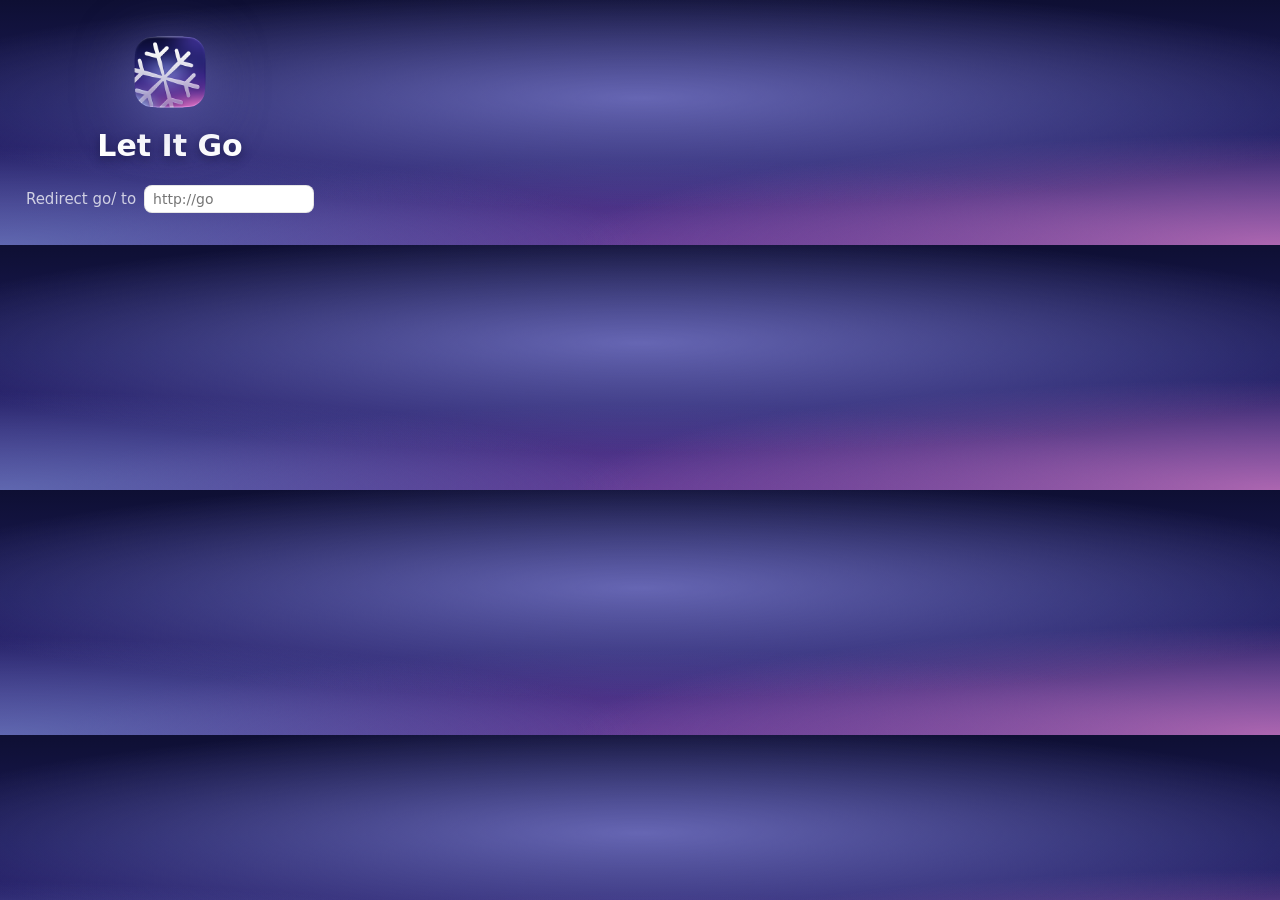
==== extension/popup/popup.html @ 0f902245 "Open a popover with the redirect field from the toolbar button" ====
<!doctype html>
<html lang="en">
<head>
  <meta charset="utf-8">
  <title>Let It Go</title>
  <link rel="stylesheet" href="popup.css">
</head>
<body>
  <canvas id="snow" aria-hidden="true"></canvas>
  <main>
    <img class="icon" src="../icons/icon-256.png" alt="">
    <h1>Let It Go</h1>
    <label class="redirect">
      <span>Redirect go/ to</span>
      <span class="field">
        <input id="redirect-base" type="text" placeholder="http://go" spellcheck="false" autocomplete="off" autocapitalize="off">
        <span id="feedback" aria-live="polite"></span>
      </span>
    </label>
  </main>
  <script src="popup.js"></script>
</body>
</html>
---- extension/popup/popup.css ----
/* The app window's look: always dark, on the app icon's gradient. */

:root {
  --indigo-glow: #6a6ab8;
  --field-bg: #1e1e22;
  --field-text: #fff;
  --field-border: rgb(255 255 255 / 0.12);
  --saved: #66d4cf;
}

/* The field follows the system appearance, like in the app. */
@media (prefers-color-scheme: light) {
  :root {
    --field-bg: #fff;
    --field-text: #000;
    --field-border: rgb(0 0 0 / 0.1);
    --saved: #34c759;
  }
}

* {
  box-sizing: border-box;
}

html,
body {
  margin: 0;
}

body {
  position: relative;
  width: 340px;
  overflow: hidden;
  color: #fff;
  font: 13px -apple-system, system-ui, sans-serif;
  -webkit-font-smoothing: antialiased;
  user-select: none;
  /* Approximates the app's mesh gradient: deep navy at the top, a lavender
     glow in the middle and a pink dusk in the bottom corner. */
  background:
    radial-gradient(60% 45% at 50% 40%, rgb(106 106 184 / 0.95), transparent),
    radial-gradient(55% 45% at 100% 100%, rgb(192 112 184 / 0.85), transparent),
    radial-gradient(50% 40% at 0% 100%, rgb(111 128 194 / 0.7), transparent),
    radial-gradient(45% 35% at 50% 100%, rgb(106 63 152 / 0.8), transparent),
    linear-gradient(to bottom, #0e0f33, #1d1c5c 45%, #3b2d84);
}

#snow {
  position: absolute;
  inset: 0;
  width: 100%;
  height: 100%;
  pointer-events: none;
}

main {
  position: relative;
  display: flex;
  flex-direction: column;
  align-items: center;
  padding: 28px 24px 32px;
}

.icon {
  width: 88px;
  height: 88px;
  filter: drop-shadow(0 12px 28px rgb(106 106 184 / 0.6));
}

h1 {
  margin: 12px 0 22px;
  font-size: 30px;
  font-weight: 700;
  text-shadow: 0 3px 10px rgb(14 15 51 / 0.55);
}

.redirect {
  display: flex;
  align-items: center;
  gap: 8px;
  font-size: 15px;
}

.redirect > span:first-child {
  color: rgb(255 255 255 / 0.75);
  white-space: nowrap;
}

.field {
  position: relative;
  display: block;
  width: 170px;
}

.field.shake {
  animation: shake 0.31s linear;
}

@keyframes shake {
  20% { transform: translateX(-8px); }
  42% { transform: translateX(7px); }
  65% { transform: translateX(-5px); }
  84% { transform: translateX(3px); }
}

input {
  width: 100%;
  height: 28px;
  padding: 0 26px 0 8px;
  border: 1px solid var(--field-border);
  border-radius: 8px;
  outline: none;
  background: var(--field-bg);
  color: var(--field-text);
  font: inherit;
  font-size: 14px;
  user-select: text;
}

input:focus {
  box-shadow: 0 0 0 3px color-mix(in srgb, -apple-system-control-accent 60%, transparent);
}

#feedback {
  position: absolute;
  top: 50%;
  right: 9px;
  font-size: 12px;
  font-weight: 700;
  opacity: 0;
  transform: translateY(-50%) scale(0.5);
  transition: opacity 0.2s, transform 0.2s;
  pointer-events: none;
}

#feedback.saved,
#feedback.invalid {
  opacity: 1;
  transform: translateY(-50%) scale(1);
}

#feedback.saved {
  color: var(--saved);
}

#feedback.invalid {
  color: #ff453a;
}
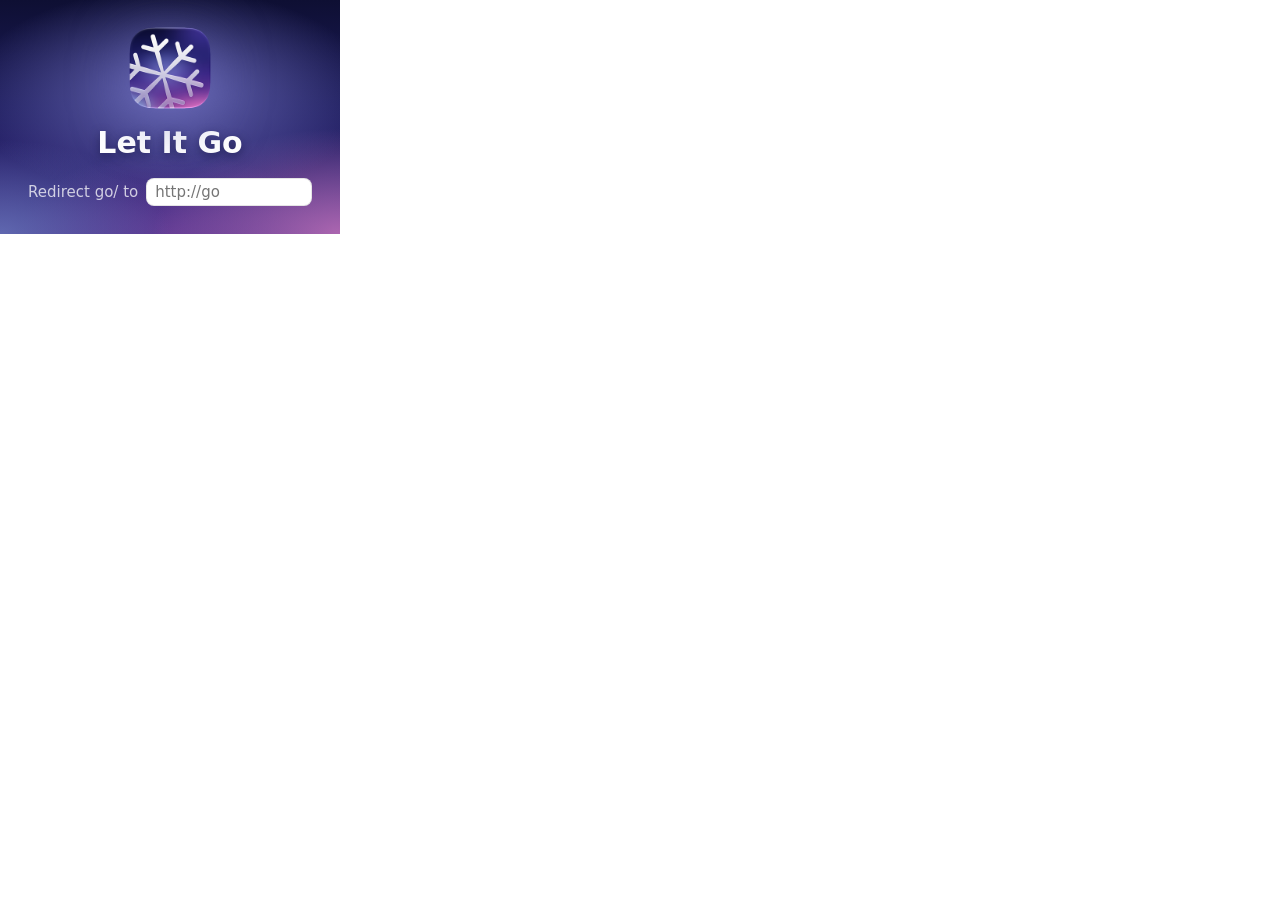
==== commit 0ac80df1: "Draw the extension's iPhone sheet under its safe areas, keeping the content out of them" ====
--- a/extension/popup/popup.html
+++ b/extension/popup/popup.html
@@ -2,6 +2,9 @@
 <html lang="en">
 <head>
   <meta charset="utf-8">
+  <!-- On iPhone, lets the page draw under the sheet's safe areas, so the
+       gradient reaches its edges; popup.css keeps the content out of them. -->
+  <meta name="viewport" content="width=device-width, initial-scale=1, viewport-fit=cover">
   <title>Let It Go</title>
   <link rel="stylesheet" href="popup.css">
 </head>
--- a/extension/popup/popup.css
+++ b/extension/popup/popup.css
@@ -1,7 +1,21 @@
 /* The app window's look: always dark, on the app icon's gradient. */
 
 :root {
-  --indigo-glow: #6a6ab8;
+  color-scheme: light dark;
+  /* The space around and between everything. */
+  --inset: 28px;
+
+  --text: #fff;
+  --label: rgb(255 255 255 / 0.75);
+  --title-shadow: rgb(14 15 51 / 0.55);
+  --icon-shadow: rgb(106 106 184 / 0.6);
+  --background:
+    radial-gradient(60% 45% at 50% 40%, rgb(106 106 184 / 0.95), transparent),
+    radial-gradient(55% 45% at 100% 100%, rgb(192 112 184 / 0.85), transparent),
+    radial-gradient(50% 40% at 0% 100%, rgb(111 128 194 / 0.7), transparent),
+    radial-gradient(45% 35% at 50% 100%, rgb(106 63 152 / 0.8), transparent),
+    linear-gradient(to bottom, #0e0f33, #1d1c5c 45%, #3b2d84);
+
   --field-bg: #1e1e22;
   --field-text: #fff;
   --field-border: rgb(255 255 255 / 0.12);
@@ -31,18 +45,55 @@
   position: relative;
   width: 340px;
   overflow: hidden;
-  color: #fff;
+  color: var(--text);
   font: 13px -apple-system, system-ui, sans-serif;
-  -webkit-font-smoothing: antialiased;
+  -webkit-user-select: none;
   user-select: none;
-  /* Approximates the app's mesh gradient: deep navy at the top, a lavender
-     glow in the middle and a pink dusk in the bottom corner. */
-  background:
-    radial-gradient(60% 45% at 50% 40%, rgb(106 106 184 / 0.95), transparent),
-    radial-gradient(55% 45% at 100% 100%, rgb(192 112 184 / 0.85), transparent),
-    radial-gradient(50% 40% at 0% 100%, rgb(111 128 194 / 0.7), transparent),
-    radial-gradient(45% 35% at 50% 100%, rgb(106 63 152 / 0.8), transparent),
-    linear-gradient(to bottom, #0e0f33, #1d1c5c 45%, #3b2d84);
+  cursor: default;
+}
+
+/* On iPhone the popup is a sheet as wide as the screen, and Safari zooms into
+   fields with text smaller than 16 px. */
+@media (pointer: coarse) {
+  /* The sheet is taller than the content, so the gradient fills it and the
+     content sits in the middle. */
+  body {
+    display: flex;
+    flex-direction: column;
+    justify-content: center;
+    width: auto;
+    min-width: 340px;
+    min-height: 100vh;
+  }
+
+  /* The background fills the safe areas (see the viewport tag in
+     popup.html), but nothing else goes in them. More specific than the
+     `main` rule below, which would otherwise win. */
+  body > main {
+    padding:
+      calc(var(--inset) + env(safe-area-inset-top))
+      calc(var(--inset) + env(safe-area-inset-right))
+      calc(var(--inset) + env(safe-area-inset-bottom))
+      calc(var(--inset) + env(safe-area-inset-left));
+  }
+
+  .redirect,
+  input {
+    font-size: 16px;
+  }
+
+  input {
+    height: 34px;
+  }
+}
+
+/* Not on body: Safari keeps the popover's own background, which a body
+   background would go to. */
+body::before {
+  content: "";
+  position: absolute;
+  inset: 0;
+  background: var(--background);
 }
 
 #snow {
@@ -58,38 +109,47 @@
   display: flex;
   flex-direction: column;
   align-items: center;
-  padding: 28px 24px 32px;
-}
-
+  gap: 20px;
+  padding: var(--inset);
+}
+
+/* The artwork fills the middle 80% of the image, so the negative margin
+   leaves an 80 px icon with no invisible padding around it. */
 .icon {
-  width: 88px;
-  height: 88px;
-  filter: drop-shadow(0 12px 28px rgb(106 106 184 / 0.6));
-}
-
+  width: 100px;
+  height: 100px;
+  margin: -10px;
+  filter: drop-shadow(0 12px 28px var(--icon-shadow));
+  -webkit-user-drag: none;
+}
+
+/* Trimmed to the letters, so the gaps above and below it are what they say. */
 h1 {
-  margin: 12px 0 22px;
+  margin: 0;
   font-size: 30px;
   font-weight: 700;
-  text-shadow: 0 3px 10px rgb(14 15 51 / 0.55);
+  line-height: 1;
+  text-box: trim-both cap alphabetic;
+  text-shadow: 0 3px 10px var(--title-shadow);
 }
 
 .redirect {
   display: flex;
   align-items: center;
   gap: 8px;
+  align-self: stretch;
   font-size: 15px;
 }
 
 .redirect > span:first-child {
-  color: rgb(255 255 255 / 0.75);
+  color: var(--label);
   white-space: nowrap;
 }
 
 .field {
   position: relative;
   display: block;
-  width: 170px;
+  flex: 1;
 }
 
 .field.shake {
@@ -113,8 +173,10 @@
   background: var(--field-bg);
   color: var(--field-text);
   font: inherit;
-  font-size: 14px;
+  font-size: 15px;
+  -webkit-user-select: text;
   user-select: text;
+  cursor: text;
 }
 
 input:focus {
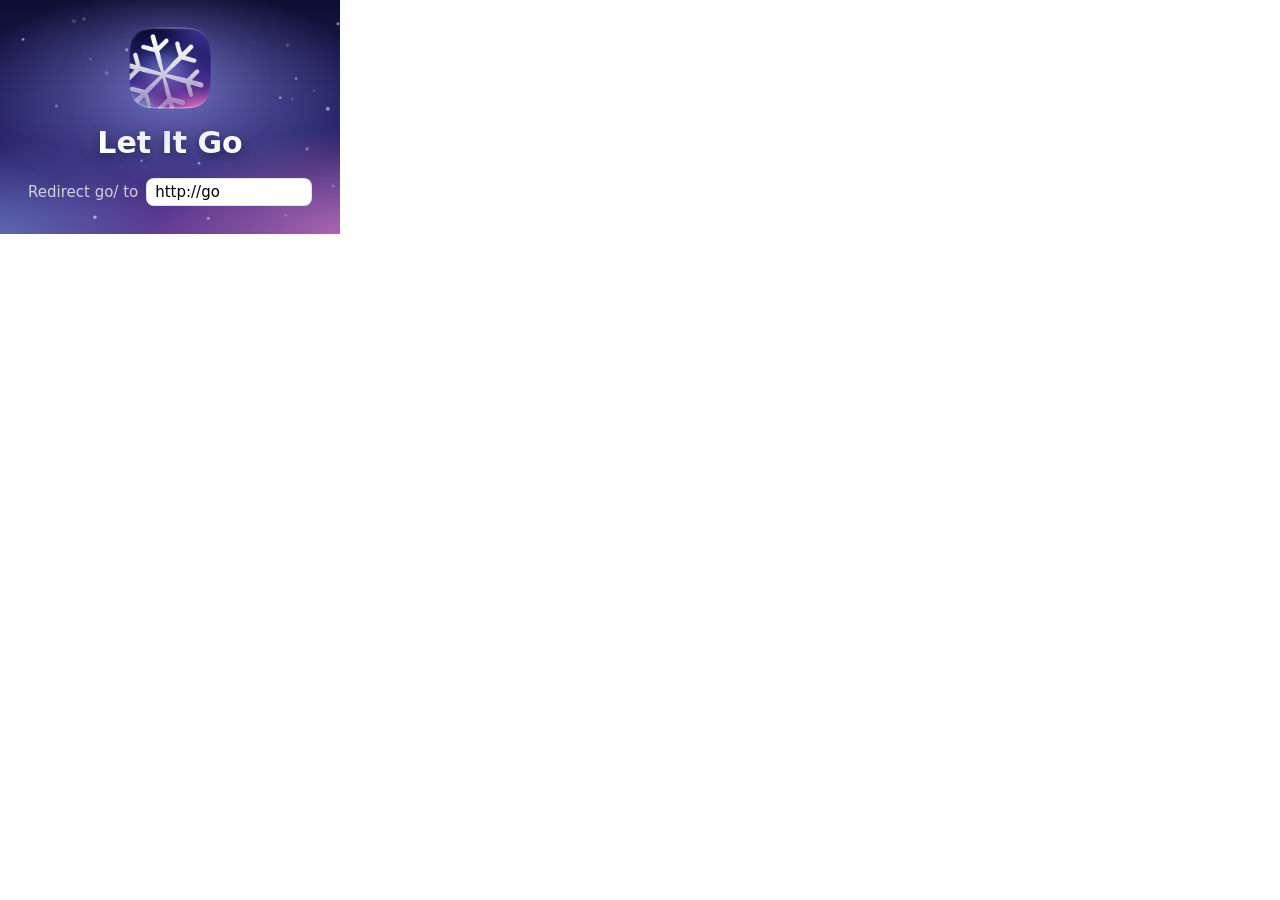
==== commit 90cce0ff: "Port the extension to Chrome The Chrome build reuses the shared web extension (rules, fallback scrip" ====
--- a/extension/popup/popup.html
+++ b/extension/popup/popup.html
@@ -21,6 +21,7 @@
       </span>
     </label>
   </main>
+  <script src="settings.js"></script>
   <script src="popup.js"></script>
 </body>
 </html>
--- a/extension/popup/popup.css
+++ b/extension/popup/popup.css
@@ -179,7 +179,10 @@
   cursor: text;
 }
 
+/* Chrome can't parse Safari's accent color, drops that declaration and keeps
+   this blue one. */
 input:focus {
+  box-shadow: 0 0 0 3px rgb(0 122 255 / 0.6);
   box-shadow: 0 0 0 3px color-mix(in srgb, -apple-system-control-accent 60%, transparent);
 }
 
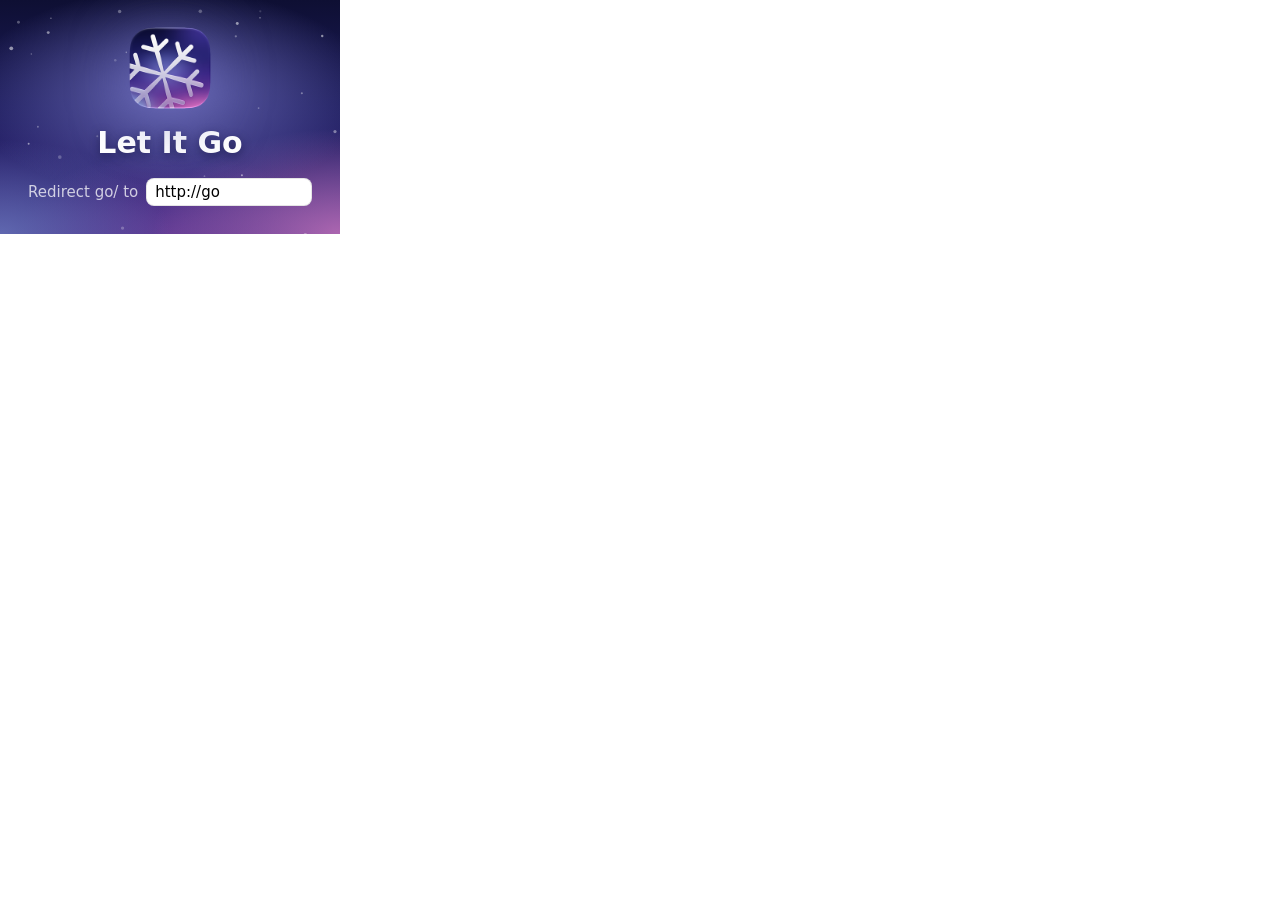
==== commit 86f0c17f: "Make the Chrome extension a copy that loads as it is Instead of assembling build/chrome from extensi" ====
--- a/extension/popup/popup.html
+++ b/extension/popup/popup.html
@@ -1,4 +1,5 @@
 <!doctype html>
+<!-- Copied in chrome/popup/popup.html for the Chrome extension: keep both copies in sync. -->
 <html lang="en">
 <head>
   <meta charset="utf-8">
--- a/extension/popup/popup.css
+++ b/extension/popup/popup.css
@@ -1,3 +1,5 @@
+/* Copied in chrome/popup/popup.css for the Chrome extension: keep both copies in sync. */
+
 /* The app window's look: always dark, on the app icon's gradient. */
 
 :root {
